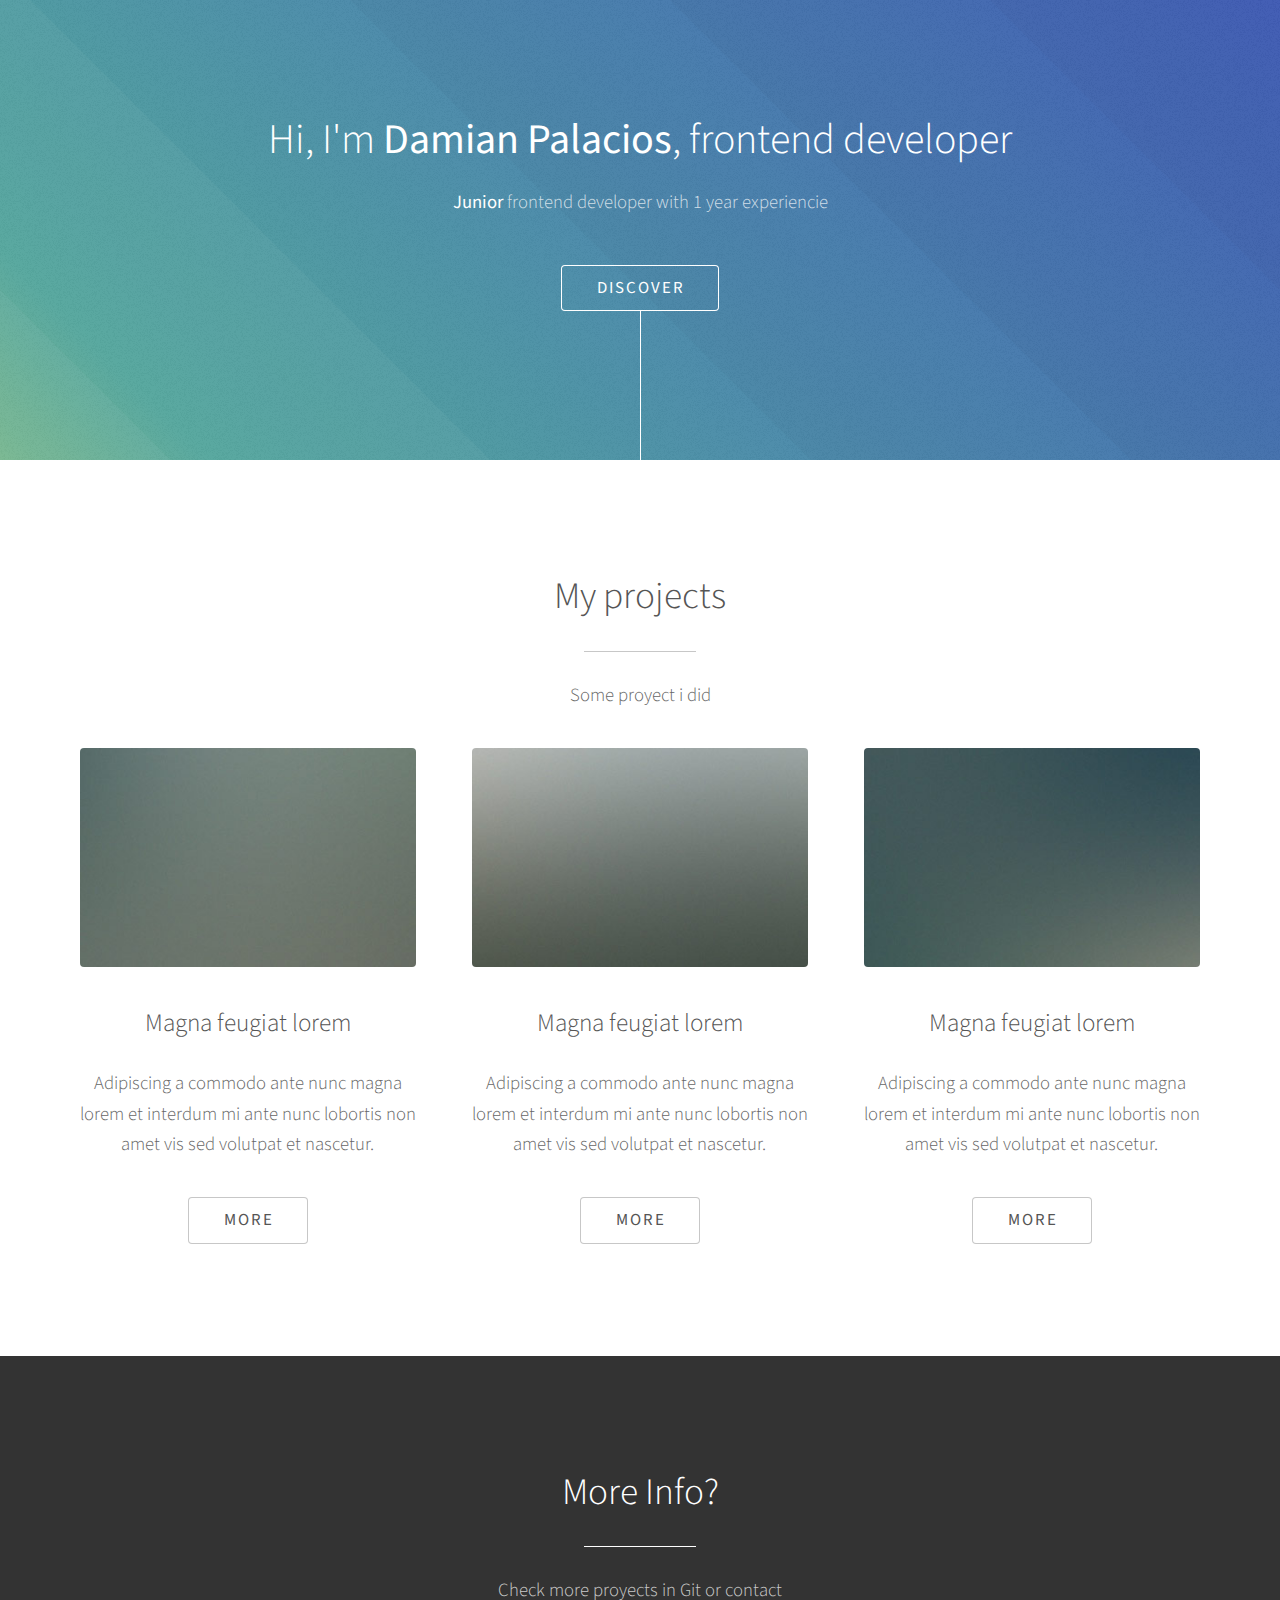
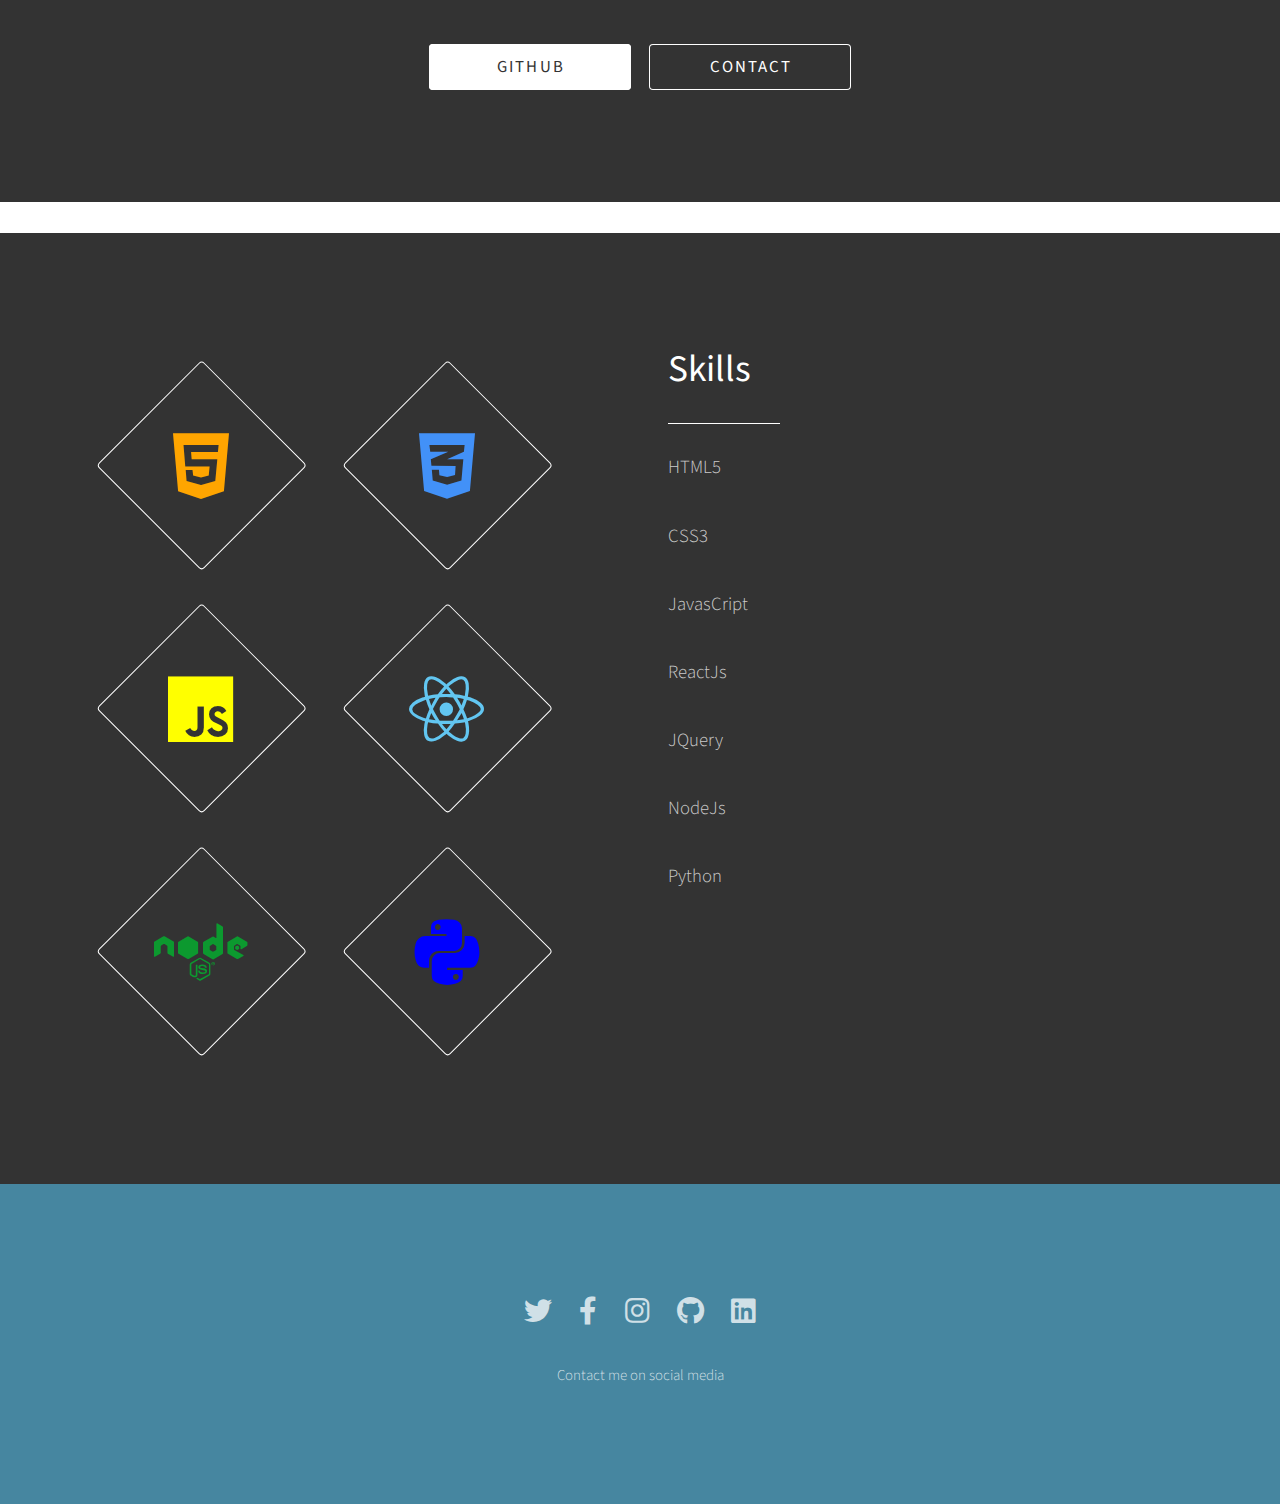
==== Portfolio/index.html @ 6d402967 "First commit" ====
<!DOCTYPE HTML>

<html>
	<head>
		<title>Portafolio Damian Palacios</title>
		<meta charset="utf-8" />
		<meta name="viewport" content="width=device-width, initial-scale=1, user-scalable=no" />
		<meta name="google-site-verification" content="gYqigkFErFSgCttg_gQOXxb4tAVQeD2nGQxV_PpJHU8" />
		<link rel="stylesheet" href="assets/css/main.css" />
	</head>
	<body class="is-preload">

		<!-- Header -->
			<section id="header">
				<div class="inner">
					<h1>Hi, I'm <strong>Damian Palacios</strong>, 
					frontend developer</h1>
					<p><b>Junior</b> frontend developer with 1 year experiencie</p>
					<ul class="actions special">
						<li><a href="#one" class="button scrolly">Discover</a></li>
					</ul>
				</div>
			</section>

		<!-- One -->
			<section id="one" class="main style1 special">
				<div class="container">
					<header class="major">
						<h2>My projects</h2>
					</header>
					<p>Some proyect i did </p>
					<div class="row gtr-150">
						<div class="col-4 col-12-medium">
							<span class="image fit"><img src="images/pic02.jpg" alt="" /></span>
							<h3>Magna feugiat lorem</h3>
							<p>Adipiscing a commodo ante nunc magna lorem et interdum mi ante nunc lobortis non amet vis sed volutpat et nascetur.</p>
							<ul class="actions special">
								<li><a href="#" class="button">More</a></li>
							</ul>
						</div>
						<div class="col-4 col-12-medium">
							<span class="image fit"><img src="images/pic03.jpg" alt="" /></span>
							<h3>Magna feugiat lorem</h3>
							<p>Adipiscing a commodo ante nunc magna lorem et interdum mi ante nunc lobortis non amet vis sed volutpat et nascetur.</p>
							<ul class="actions special">
								<li><a href="#" class="button">More</a></li>
							</ul>
						</div>
						<div class="col-4 col-12-medium">
							<span class="image fit"><img src="images/pic04.jpg" alt="" /></span>
							<h3>Magna feugiat lorem</h3>
							<p>Adipiscing a commodo ante nunc magna lorem et interdum mi ante nunc lobortis non amet vis sed volutpat et nascetur.</p>
							<ul class="actions special">
								<li><a href="#" class="button">More</a></li>
							</ul>
						</div>
					</div>
				</div>
			</section>

		<!-- Two -->
		<section id="two" class="main style2 special">
			<div class="container">
				<header class="major">
					<h2>More Info?</h2>
				</header>
				<p>Check more proyects in Git or contact</p>
				<ul class="actions special">
					<li><a href="#" class="button wide primary">GitHub</a></li>
					<li><a href="#" class="button wide">Contact</a></li>
				</ul>
			</div>
		</section>
		<br/>

		<!-- Three -->
		<section id="three" class="main style2">
			<div class="container">
				<div class="row gtr-150">
					<div class="col-6 col-12-medium">
						<ul class="major-icons">
							<li><span class="icon brands style1 fa-html5"></span></li>
								<li><span class="icon brands style2 fa-css3-alt"></span></li>
								<li><span class="icon brands style3 fa-js"></span></li>
								<li><span class="icon brands style4 fa-react"></span></li>
								<li><span class="icon brands style5 fa-node"></span></li>
								<li><span class="icon brands style6 fa-python"></span></li>
								
						</ul>
					</div>
					<div class="col-6 col-12-medium">
						<header class="major">
							<h2><b>Skills</b></h2>
						</header>
						<p>HTML5 </p>
						<p>CSS3 </p>
						<p>JavasCript </p>
						<p>ReactJs </p>
						<p>JQuery </p>
						<p>NodeJs </p>
						<p>Python</p>
					</div>
				</div>
			</div>
		</section>
			


		<!-- Footer -->
			<section id="footer">
				<ul class="icons">
					<li><a href="#" class="icon brands alt fa-twitter"><span class="label">Twitter</span></a></li>
					<li><a href="#" class="icon brands alt fa-facebook-f"><span class="label">Facebook</span></a></li>
					<li><a href="https://www.instagram.com/dapalacios1/?hl=es" target="_blank" class="icon brands alt fa-instagram"><span class="label">Instagram</span></a></li>
					<li><a href="https://github.com/paluzz/Proyects" target="_blank" class="icon brands alt fa-github"><span class="label">GitHub</span></a></li>
					<li><a href="https://www.linkedin.com/in/damian-palacios-a28579210/" class="icon brands alt fa-linkedin"><span class="label">Email</span></a></li>
				</ul>
				<ul class="copyright">
					<li>Contact me on social media</li>
				</ul>
			</section>

		<!-- Scripts -->
			<script src="assets/js/jquery.min.js"></script>
			<script src="assets/js/jquery.scrolly.min.js"></script>
			<script src="assets/js/browser.min.js"></script>
			<script src="assets/js/breakpoints.min.js"></script>
			<script src="assets/js/util.js"></script>
			<script src="assets/js/main.js"></script>

	</body>
</html>
---- Portfolio/assets/css/main.css ----
@import url("fontawesome-all.min.css");
@import url("https://fonts.googleapis.com/css?family=Source+Sans+Pro:300,300italic,400,400italic");

/*
	Photon by HTML5 UP
	html5up.net | @ajlkn
	Free for personal and commercial use under the CCA 3.0 license (html5up.net/license)
*/

html, body, div, span, applet, object,
iframe, h1, h2, h3, h4, h5, h6, p, blockquote,
pre, a, abbr, acronym, address, big, cite,
code, del, dfn, em, img, ins, kbd, q, s, samp,
small, strike, strong, sub, sup, tt, var, b,
u, i, center, dl, dt, dd, ol, ul, li, fieldset,
form, label, legend, table, caption, tbody,
tfoot, thead, tr, th, td, article, aside,
canvas, details, embed, figure, figcaption,
footer, header, hgroup, menu, nav, output, ruby,
section, summary, time, mark, audio, video {
	margin: 0;
	padding: 0;
	border: 0;
	font-size: 100%;
	font: inherit;
	vertical-align: baseline;}

article, aside, details, figcaption, figure,
footer, header, hgroup, menu, nav, section {
	display: block;}

body {
	line-height: 1;
}

ol, ul {
	list-style: none;
}

blockquote, q {
	quotes: none;
}

	blockquote:before, blockquote:after, q:before, q:after {
		content: '';
		content: none;
	}


body {
	-webkit-text-size-adjust: none;
}

mark {
	background-color: transparent;
	color: inherit;
}

input::-moz-focus-inner {
	border: 0;
	padding: 0;
}

input, select, textarea {
	-moz-appearance: none;
	-webkit-appearance: none;
	-ms-appearance: none;
	appearance: none;
}

/* Basic */

	html {
		box-sizing: border-box;
	}

	*, *:before, *:after {
		box-sizing: inherit;
	}

	body {
		background: #fff;
	}

		body.is-preload *, body.is-preload *:before, body.is-preload *:after {
			-moz-animation: none !important;
			-webkit-animation: none !important;
			-ms-animation: none !important;
			animation: none !important;
			-moz-transition: none !important;
			-webkit-transition: none !important;
			-ms-transition: none !important;
			transition: none !important;
		}

	body, input, select, textarea {
		color: #666;
		font-family: "Source Sans Pro", Helvetica, sans-serif;
		font-size: 16pt;
		font-weight: 300;
		line-height: 1.65em;
	}

	a {
		-moz-transition: color 0.2s ease-in-out, border-color 0.2s ease-in-out;
		-webkit-transition: color 0.2s ease-in-out, border-color 0.2s ease-in-out;
		-ms-transition: color 0.2s ease-in-out, border-color 0.2s ease-in-out;
		transition: color 0.2s ease-in-out, border-color 0.2s ease-in-out;
		border-bottom: dotted 1px #666;
		color: inherit;
		text-decoration: none;
	}

		a:hover {
			border-bottom-color: transparent !important;
			color: #6bd4c8;
		}

	strong, b {
		color: #555;
		font-weight: 400;
	}

	em, i {
		font-style: italic;
	}

	p {
		margin: 0 0 2em 0;
	}

	h1, h2, h3, h4, h5, h6 {
		color: #555;
		line-height: 1em;
		margin: 0 0 1em 0;
	}

		h1 a, h2 a, h3 a, h4 a, h5 a, h6 a {
			color: inherit;
			text-decoration: none;
		}

	h1 {
		font-size: 2.25em;
		line-height: 1.35em;
	}

	h2 {
		font-size: 2em;
		line-height: 1.35em;
	}

	h3 {
		font-size: 1.35em;
		line-height: 1.5em;
	}

	h4 {
		font-size: 1.25em;
		line-height: 1.5em;
	}

	h5 {
		font-size: 0.9em;
		line-height: 1.5em;
	}

	h6 {
		font-size: 0.7em;
		line-height: 1.5em;
	}

	sub {
		font-size: 0.8em;
		position: relative;
		top: 0.5em;
	}

	sup {
		font-size: 0.8em;
		position: relative;
		top: -0.5em;
	}

	hr {
		border: 0;
		border-bottom: solid 1px rgba(144, 144, 144, 0.5);
		margin: 2em 0;
	}

		hr.major {
			margin: 3em 0;
		}

	blockquote {
		border-left: solid 4px rgba(144, 144, 144, 0.5);
		font-style: italic;
		margin: 0 0 2em 0;
		padding: 0.5em 0 0.5em 2em;
	}

	code {
		background: rgba(144, 144, 144, 0.075);
		border-radius: 4px;
		border: solid 1px rgba(144, 144, 144, 0.5);
		font-family: "Courier New", monospace;
		font-size: 0.9em;
		margin: 0 0.25em;
		padding: 0.25em 0.65em;
	}

	pre {
		-webkit-overflow-scrolling: touch;
		font-family: "Courier New", monospace;
		font-size: 0.9em;
		margin: 0 0 2em 0;
	}

		pre code {
			display: block;
			line-height: 1.75em;
			padding: 1em 1.5em;
			overflow-x: auto;
		}

	.align-left {
		text-align: left;
	}

	.align-center {
		text-align: center;
	}

	.align-right {
		text-align: right;
	}

/* Container */

	.container {
		margin: 0 auto;
		max-width: calc(100% - 4em);
		width: 60em;
	}

		.container.xsmall {
			width: 15em;
		}

		.container.small {
			width: 30em;
		}

		.container.medium {
			width: 45em;
		}

		.container.large {
			width: 75em;
		}

		.container.xlarge {
			width: 90em;
		}

		.container.max {
			width: 100%;
		}

		@media screen and (max-width: 980px) {

			.container {
				max-width: 100% !important;
				width: 100% !important;
			}

		}

		@media screen and (max-width: 480px) {

			.container {
				max-width: calc(100% - 3em);
			}

		}

/* Row */

	.row {
		display: flex;
		flex-wrap: wrap;
		box-sizing: border-box;
		align-items: stretch;
	}

		.row > * {
			box-sizing: border-box;
		}

		.row.gtr-uniform > * > :last-child {
			margin-bottom: 0;
		}

		.row.aln-left {
			justify-content: flex-start;
		}

		.row.aln-center {
			justify-content: center;
		}

		.row.aln-right {
			justify-content: flex-end;
		}

		.row.aln-top {
			align-items: flex-start;
		}

		.row.aln-middle {
			align-items: center;
		}

		.row.aln-bottom {
			align-items: flex-end;
		}

		.row > .imp {
			order: -1;
		}

		.row > .col-1 {
			width: 8.33333%;
		}

		.row > .off-1 {
			margin-left: 8.33333%;
		}

		.row > .col-2 {
			width: 16.66667%;
		}

		.row > .off-2 {
			margin-left: 16.66667%;
		}

		.row > .col-3 {
			width: 25%;
		}

		.row > .off-3 {
			margin-left: 25%;
		}

		.row > .col-4 {
			width: 33.33333%;
		}

		.row > .off-4 {
			margin-left: 33.33333%;
		}

		.row > .col-5 {
			width: 41.66667%;
		}

		.row > .off-5 {
			margin-left: 41.66667%;
		}

		.row > .col-6 {
			width: 50%;
		}

		.row > .off-6 {
			margin-left: 50%;
		}

		.row > .col-7 {
			width: 58.33333%;
		}

		.row > .off-7 {
			margin-left: 58.33333%;
		}

		.row > .col-8 {
			width: 66.66667%;
		}

		.row > .off-8 {
			margin-left: 66.66667%;
		}

		.row > .col-9 {
			width: 75%;
		}

		.row > .off-9 {
			margin-left: 75%;
		}

		.row > .col-10 {
			width: 83.33333%;
		}

		.row > .off-10 {
			margin-left: 83.33333%;
		}

		.row > .col-11 {
			width: 91.66667%;
		}

		.row > .off-11 {
			margin-left: 91.66667%;
		}

		.row > .col-12 {
			width: 100%;
		}

		.row > .off-12 {
			margin-left: 100%;
		}

		.row.gtr-0 {
			margin-top: 0;
			margin-left: 0em;
		}

			.row.gtr-0 > * {
				padding: 0 0 0 0em;
			}

			.row.gtr-0.gtr-uniform {
				margin-top: 0em;
			}

				.row.gtr-0.gtr-uniform > * {
					padding-top: 0em;
				}

		.row.gtr-25 {
			margin-top: 0;
			margin-left: -0.5em;
		}

			.row.gtr-25 > * {
				padding: 0 0 0 0.5em;
			}

			.row.gtr-25.gtr-uniform {
				margin-top: -0.5em;
			}

				.row.gtr-25.gtr-uniform > * {
					padding-top: 0.5em;
				}

		.row.gtr-50 {
			margin-top: 0;
			margin-left: -1em;
		}

			.row.gtr-50 > * {
				padding: 0 0 0 1em;
			}

			.row.gtr-50.gtr-uniform {
				margin-top: -1em;
			}

				.row.gtr-50.gtr-uniform > * {
					padding-top: 1em;
				}

		.row {
			margin-top: 0;
			margin-left: -2em;
		}

			.row > * {
				padding: 0 0 0 2em;
			}

			.row.gtr-uniform {
				margin-top: -2em;
			}

				.row.gtr-uniform > * {
					padding-top: 2em;
				}

		.row.gtr-150 {
			margin-top: 0;
			margin-left: -3em;
		}

			.row.gtr-150 > * {
				padding: 0 0 0 3em;
			}

			.row.gtr-150.gtr-uniform {
				margin-top: -3em;
			}

				.row.gtr-150.gtr-uniform > * {
					padding-top: 3em;
				}

		.row.gtr-200 {
			margin-top: 0;
			margin-left: -4em;
		}

			.row.gtr-200 > * {
				padding: 0 0 0 4em;
			}

			.row.gtr-200.gtr-uniform {
				margin-top: -4em;
			}

				.row.gtr-200.gtr-uniform > * {
					padding-top: 4em;
				}

		@media screen and (max-width: 1680px) {

			.row {
				display: flex;
				flex-wrap: wrap;
				box-sizing: border-box;
				align-items: stretch;
			}

				.row > * {
					box-sizing: border-box;
				}

				.row.gtr-uniform > * > :last-child {
					margin-bottom: 0;
				}

				.row.aln-left {
					justify-content: flex-start;
				}

				.row.aln-center {
					justify-content: center;
				}

				.row.aln-right {
					justify-content: flex-end;
				}

				.row.aln-top {
					align-items: flex-start;
				}

				.row.aln-middle {
					align-items: center;
				}

				.row.aln-bottom {
					align-items: flex-end;
				}

				.row > .imp-xlarge {
					order: -1;
				}

				.row > .col-1-xlarge {
					width: 8.33333%;
				}

				.row > .off-1-xlarge {
					margin-left: 8.33333%;
				}

				.row > .col-2-xlarge {
					width: 16.66667%;
				}

				.row > .off-2-xlarge {
					margin-left: 16.66667%;
				}

				.row > .col-3-xlarge {
					width: 25%;
				}

				.row > .off-3-xlarge {
					margin-left: 25%;
				}

				.row > .col-4-xlarge {
					width: 33.33333%;
				}

				.row > .off-4-xlarge {
					margin-left: 33.33333%;
				}

				.row > .col-5-xlarge {
					width: 41.66667%;
				}

				.row > .off-5-xlarge {
					margin-left: 41.66667%;
				}

				.row > .col-6-xlarge {
					width: 50%;
				}

				.row > .off-6-xlarge {
					margin-left: 50%;
				}

				.row > .col-7-xlarge {
					width: 58.33333%;
				}

				.row > .off-7-xlarge {
					margin-left: 58.33333%;
				}

				.row > .col-8-xlarge {
					width: 66.66667%;
				}

				.row > .off-8-xlarge {
					margin-left: 66.66667%;
				}

				.row > .col-9-xlarge {
					width: 75%;
				}

				.row > .off-9-xlarge {
					margin-left: 75%;
				}

				.row > .col-10-xlarge {
					width: 83.33333%;
				}

				.row > .off-10-xlarge {
					margin-left: 83.33333%;
				}

				.row > .col-11-xlarge {
					width: 91.66667%;
				}

				.row > .off-11-xlarge {
					margin-left: 91.66667%;
				}

				.row > .col-12-xlarge {
					width: 100%;
				}

				.row > .off-12-xlarge {
					margin-left: 100%;
				}

				.row.gtr-0 {
					margin-top: 0;
					margin-left: 0em;
				}

					.row.gtr-0 > * {
						padding: 0 0 0 0em;
					}

					.row.gtr-0.gtr-uniform {
						margin-top: 0em;
					}

						.row.gtr-0.gtr-uniform > * {
							padding-top: 0em;
						}

				.row.gtr-25 {
					margin-top: 0;
					margin-left: -0.5em;
				}

					.row.gtr-25 > * {
						padding: 0 0 0 0.5em;
					}

					.row.gtr-25.gtr-uniform {
						margin-top: -0.5em;
					}

						.row.gtr-25.gtr-uniform > * {
							padding-top: 0.5em;
						}

				.row.gtr-50 {
					margin-top: 0;
					margin-left: -1em;
				}

					.row.gtr-50 > * {
						padding: 0 0 0 1em;
					}

					.row.gtr-50.gtr-uniform {
						margin-top: -1em;
					}

						.row.gtr-50.gtr-uniform > * {
							padding-top: 1em;
						}

				.row {
					margin-top: 0;
					margin-left: -2em;
				}

					.row > * {
						padding: 0 0 0 2em;
					}

					.row.gtr-uniform {
						margin-top: -2em;
					}

						.row.gtr-uniform > * {
							padding-top: 2em;
						}

				.row.gtr-150 {
					margin-top: 0;
					margin-left: -3em;
				}

					.row.gtr-150 > * {
						padding: 0 0 0 3em;
					}

					.row.gtr-150.gtr-uniform {
						margin-top: -3em;
					}

						.row.gtr-150.gtr-uniform > * {
							padding-top: 3em;
						}

				.row.gtr-200 {
					margin-top: 0;
					margin-left: -4em;
				}

					.row.gtr-200 > * {
						padding: 0 0 0 4em;
					}

					.row.gtr-200.gtr-uniform {
						margin-top: -4em;
					}

						.row.gtr-200.gtr-uniform > * {
							padding-top: 4em;
						}

		}

		@media screen and (max-width: 1140px) {

			.row {
				display: flex;
				flex-wrap: wrap;
				box-sizing: border-box;
				align-items: stretch;
			}

				.row > * {
					box-sizing: border-box;
				}

				.row.gtr-uniform > * > :last-child {
					margin-bottom: 0;
				}

				.row.aln-left {
					justify-content: flex-start;
				}

				.row.aln-center {
					justify-content: center;
				}

				.row.aln-right {
					justify-content: flex-end;
				}

				.row.aln-top {
					align-items: flex-start;
				}

				.row.aln-middle {
					align-items: center;
				}

				.row.aln-bottom {
					align-items: flex-end;
				}

				.row > .imp-large {
					order: -1;
				}

				.row > .col-1-large {
					width: 8.33333%;
				}

				.row > .off-1-large {
					margin-left: 8.33333%;
				}

				.row > .col-2-large {
					width: 16.66667%;
				}

				.row > .off-2-large {
					margin-left: 16.66667%;
				}

				.row > .col-3-large {
					width: 25%;
				}

				.row > .off-3-large {
					margin-left: 25%;
				}

				.row > .col-4-large {
					width: 33.33333%;
				}

				.row > .off-4-large {
					margin-left: 33.33333%;
				}

				.row > .col-5-large {
					width: 41.66667%;
				}

				.row > .off-5-large {
					margin-left: 41.66667%;
				}

				.row > .col-6-large {
					width: 50%;
				}

				.row > .off-6-large {
					margin-left: 50%;
				}

				.row > .col-7-large {
					width: 58.33333%;
				}

				.row > .off-7-large {
					margin-left: 58.33333%;
				}

				.row > .col-8-large {
					width: 66.66667%;
				}

				.row > .off-8-large {
					margin-left: 66.66667%;
				}

				.row > .col-9-large {
					width: 75%;
				}

				.row > .off-9-large {
					margin-left: 75%;
				}

				.row > .col-10-large {
					width: 83.33333%;
				}

				.row > .off-10-large {
					margin-left: 83.33333%;
				}

				.row > .col-11-large {
					width: 91.66667%;
				}

				.row > .off-11-large {
					margin-left: 91.66667%;
				}

				.row > .col-12-large {
					width: 100%;
				}

				.row > .off-12-large {
					margin-left: 100%;
				}

				.row.gtr-0 {
					margin-top: 0;
					margin-left: 0em;
				}

					.row.gtr-0 > * {
						padding: 0 0 0 0em;
					}

					.row.gtr-0.gtr-uniform {
						margin-top: 0em;
					}

						.row.gtr-0.gtr-uniform > * {
							padding-top: 0em;
						}

				.row.gtr-25 {
					margin-top: 0;
					margin-left: -0.5em;
				}

					.row.gtr-25 > * {
						padding: 0 0 0 0.5em;
					}

					.row.gtr-25.gtr-uniform {
						margin-top: -0.5em;
					}

						.row.gtr-25.gtr-uniform > * {
							padding-top: 0.5em;
						}

				.row.gtr-50 {
					margin-top: 0;
					margin-left: -1em;
				}

					.row.gtr-50 > * {
						padding: 0 0 0 1em;
					}

					.row.gtr-50.gtr-uniform {
						margin-top: -1em;
					}

						.row.gtr-50.gtr-uniform > * {
							padding-top: 1em;
						}

				.row {
					margin-top: 0;
					margin-left: -2em;
				}

					.row > * {
						padding: 0 0 0 2em;
					}

					.row.gtr-uniform {
						margin-top: -2em;
					}

						.row.gtr-uniform > * {
							padding-top: 2em;
						}

				.row.gtr-150 {
					margin-top: 0;
					margin-left: -3em;
				}

					.row.gtr-150 > * {
						padding: 0 0 0 3em;
					}

					.row.gtr-150.gtr-uniform {
						margin-top: -3em;
					}

						.row.gtr-150.gtr-uniform > * {
							padding-top: 3em;
						}

				.row.gtr-200 {
					margin-top: 0;
					margin-left: -4em;
				}

					.row.gtr-200 > * {
						padding: 0 0 0 4em;
					}

					.row.gtr-200.gtr-uniform {
						margin-top: -4em;
					}

						.row.gtr-200.gtr-uniform > * {
							padding-top: 4em;
						}

		}

		@media screen and (max-width: 980px) {

			.row {
				display: flex;
				flex-wrap: wrap;
				box-sizing: border-box;
				align-items: stretch;
			}

				.row > * {
					box-sizing: border-box;
				}

				.row.gtr-uniform > * > :last-child {
					margin-bottom: 0;
				}

				.row.aln-left {
					justify-content: flex-start;
				}

				.row.aln-center {
					justify-content: center;
				}

				.row.aln-right {
					justify-content: flex-end;
				}

				.row.aln-top {
					align-items: flex-start;
				}

				.row.aln-middle {
					align-items: center;
				}

				.row.aln-bottom {
					align-items: flex-end;
				}

				.row > .imp-medium {
					order: -1;
				}

				.row > .col-1-medium {
					width: 8.33333%;
				}

				.row > .off-1-medium {
					margin-left: 8.33333%;
				}

				.row > .col-2-medium {
					width: 16.66667%;
				}

				.row > .off-2-medium {
					margin-left: 16.66667%;
				}

				.row > .col-3-medium {
					width: 25%;
				}

				.row > .off-3-medium {
					margin-left: 25%;
				}

				.row > .col-4-medium {
					width: 33.33333%;
				}

				.row > .off-4-medium {
					margin-left: 33.33333%;
				}

				.row > .col-5-medium {
					width: 41.66667%;
				}

				.row > .off-5-medium {
					margin-left: 41.66667%;
				}

				.row > .col-6-medium {
					width: 50%;
				}

				.row > .off-6-medium {
					margin-left: 50%;
				}

				.row > .col-7-medium {
					width: 58.33333%;
				}

				.row > .off-7-medium {
					margin-left: 58.33333%;
				}

				.row > .col-8-medium {
					width: 66.66667%;
				}

				.row > .off-8-medium {
					margin-left: 66.66667%;
				}

				.row > .col-9-medium {
					width: 75%;
				}

				.row > .off-9-medium {
					margin-left: 75%;
				}

				.row > .col-10-medium {
					width: 83.33333%;
				}

				.row > .off-10-medium {
					margin-left: 83.33333%;
				}

				.row > .col-11-medium {
					width: 91.66667%;
				}

				.row > .off-11-medium {
					margin-left: 91.66667%;
				}

				.row > .col-12-medium {
					width: 100%;
				}

				.row > .off-12-medium {
					margin-left: 100%;
				}

				.row.gtr-0 {
					margin-top: 0;
					margin-left: 0em;
				}

					.row.gtr-0 > * {
						padding: 0 0 0 0em;
					}

					.row.gtr-0.gtr-uniform {
						margin-top: 0em;
					}

						.row.gtr-0.gtr-uniform > * {
							padding-top: 0em;
						}

				.row.gtr-25 {
					margin-top: 0;
					margin-left: -0.5em;
				}

					.row.gtr-25 > * {
						padding: 0 0 0 0.5em;
					}

					.row.gtr-25.gtr-uniform {
						margin-top: -0.5em;
					}

						.row.gtr-25.gtr-uniform > * {
							padding-top: 0.5em;
						}

				.row.gtr-50 {
					margin-top: 0;
					margin-left: -1em;
				}

					.row.gtr-50 > * {
						padding: 0 0 0 1em;
					}

					.row.gtr-50.gtr-uniform {
						margin-top: -1em;
					}

						.row.gtr-50.gtr-uniform > * {
							padding-top: 1em;
						}

				.row {
					margin-top: 0;
					margin-left: -2em;
				}

					.row > * {
						padding: 0 0 0 2em;
					}

					.row.gtr-uniform {
						margin-top: -2em;
					}

						.row.gtr-uniform > * {
							padding-top: 2em;
						}

				.row.gtr-150 {
					margin-top: 0;
					margin-left: -3em;
				}

					.row.gtr-150 > * {
						padding: 0 0 0 3em;
					}

					.row.gtr-150.gtr-uniform {
						margin-top: -3em;
					}

						.row.gtr-150.gtr-uniform > * {
							padding-top: 3em;
						}

				.row.gtr-200 {
					margin-top: 0;
					margin-left: -4em;
				}

					.row.gtr-200 > * {
						padding: 0 0 0 4em;
					}

					.row.gtr-200.gtr-uniform {
						margin-top: -4em;
					}

						.row.gtr-200.gtr-uniform > * {
							padding-top: 4em;
						}

		}

		@media screen and (max-width: 736px) {

			.row {
				display: flex;
				flex-wrap: wrap;
				box-sizing: border-box;
				align-items: stretch;
			}

				.row > * {
					box-sizing: border-box;
				}

				.row.gtr-uniform > * > :last-child {
					margin-bottom: 0;
				}

				.row.aln-left {
					justify-content: flex-start;
				}

				.row.aln-center {
					justify-content: center;
				}

				.row.aln-right {
					justify-content: flex-end;
				}

				.row.aln-top {
					align-items: flex-start;
				}

				.row.aln-middle {
					align-items: center;
				}

				.row.aln-bottom {
					align-items: flex-end;
				}

				.row > .imp-small {
					order: -1;
				}

				.row > .col-1-small {
					width: 8.33333%;
				}

				.row > .off-1-small {
					margin-left: 8.33333%;
				}

				.row > .col-2-small {
					width: 16.66667%;
				}

				.row > .off-2-small {
					margin-left: 16.66667%;
				}

				.row > .col-3-small {
					width: 25%;
				}

				.row > .off-3-small {
					margin-left: 25%;
				}

				.row > .col-4-small {
					width: 33.33333%;
				}

				.row > .off-4-small {
					margin-left: 33.33333%;
				}

				.row > .col-5-small {
					width: 41.66667%;
				}

				.row > .off-5-small {
					margin-left: 41.66667%;
				}

				.row > .col-6-small {
					width: 50%;
				}

				.row > .off-6-small {
					margin-left: 50%;
				}

				.row > .col-7-small {
					width: 58.33333%;
				}

				.row > .off-7-small {
					margin-left: 58.33333%;
				}

				.row > .col-8-small {
					width: 66.66667%;
				}

				.row > .off-8-small {
					margin-left: 66.66667%;
				}

				.row > .col-9-small {
					width: 75%;
				}

				.row > .off-9-small {
					margin-left: 75%;
				}

				.row > .col-10-small {
					width: 83.33333%;
				}

				.row > .off-10-small {
					margin-left: 83.33333%;
				}

				.row > .col-11-small {
					width: 91.66667%;
				}

				.row > .off-11-small {
					margin-left: 91.66667%;
				}

				.row > .col-12-small {
					width: 100%;
				}

				.row > .off-12-small {
					margin-left: 100%;
				}

				.row.gtr-0 {
					margin-top: 0;
					margin-left: 0em;
				}

					.row.gtr-0 > * {
						padding: 0 0 0 0em;
					}

					.row.gtr-0.gtr-uniform {
						margin-top: 0em;
					}

						.row.gtr-0.gtr-uniform > * {
							padding-top: 0em;
						}

				.row.gtr-25 {
					margin-top: 0;
					margin-left: -0.5em;
				}

					.row.gtr-25 > * {
						padding: 0 0 0 0.5em;
					}

					.row.gtr-25.gtr-uniform {
						margin-top: -0.5em;
					}

						.row.gtr-25.gtr-uniform > * {
							padding-top: 0.5em;
						}

				.row.gtr-50 {
					margin-top: 0;
					margin-left: -1em;
				}

					.row.gtr-50 > * {
						padding: 0 0 0 1em;
					}

					.row.gtr-50.gtr-uniform {
						margin-top: -1em;
					}

						.row.gtr-50.gtr-uniform > * {
							padding-top: 1em;
						}

				.row {
					margin-top: 0;
					margin-left: -2em;
				}

					.row > * {
						padding: 0 0 0 2em;
					}

					.row.gtr-uniform {
						margin-top: -2em;
					}

						.row.gtr-uniform > * {
							padding-top: 2em;
						}

				.row.gtr-150 {
					margin-top: 0;
					margin-left: -3em;
				}

					.row.gtr-150 > * {
						padding: 0 0 0 3em;
					}

					.row.gtr-150.gtr-uniform {
						margin-top: -3em;
					}

						.row.gtr-150.gtr-uniform > * {
							padding-top: 3em;
						}

				.row.gtr-200 {
					margin-top: 0;
					margin-left: -4em;
				}

					.row.gtr-200 > * {
						padding: 0 0 0 4em;
					}

					.row.gtr-200.gtr-uniform {
						margin-top: -4em;
					}

						.row.gtr-200.gtr-uniform > * {
							padding-top: 4em;
						}

		}

		@media screen and (max-width: 480px) {

			.row {
				display: flex;
				flex-wrap: wrap;
				box-sizing: border-box;
				align-items: stretch;
			}

				.row > * {
					box-sizing: border-box;
				}

				.row.gtr-uniform > * > :last-child {
					margin-bottom: 0;
				}

				.row.aln-left {
					justify-content: flex-start;
				}

				.row.aln-center {
					justify-content: center;
				}

				.row.aln-right {
					justify-content: flex-end;
				}

				.row.aln-top {
					align-items: flex-start;
				}

				.row.aln-middle {
					align-items: center;
				}

				.row.aln-bottom {
					align-items: flex-end;
				}

				.row > .imp-xsmall {
					order: -1;
				}

				.row > .col-1-xsmall {
					width: 8.33333%;
				}

				.row > .off-1-xsmall {
					margin-left: 8.33333%;
				}

				.row > .col-2-xsmall {
					width: 16.66667%;
				}

				.row > .off-2-xsmall {
					margin-left: 16.66667%;
				}

				.row > .col-3-xsmall {
					width: 25%;
				}

				.row > .off-3-xsmall {
					margin-left: 25%;
				}

				.row > .col-4-xsmall {
					width: 33.33333%;
				}

				.row > .off-4-xsmall {
					margin-left: 33.33333%;
				}

				.row > .col-5-xsmall {
					width: 41.66667%;
				}

				.row > .off-5-xsmall {
					margin-left: 41.66667%;
				}

				.row > .col-6-xsmall {
					width: 50%;
				}

				.row > .off-6-xsmall {
					margin-left: 50%;
				}

				.row > .col-7-xsmall {
					width: 58.33333%;
				}

				.row > .off-7-xsmall {
					margin-left: 58.33333%;
				}

				.row > .col-8-xsmall {
					width: 66.66667%;
				}

				.row > .off-8-xsmall {
					margin-left: 66.66667%;
				}

				.row > .col-9-xsmall {
					width: 75%;
				}

				.row > .off-9-xsmall {
					margin-left: 75%;
				}

				.row > .col-10-xsmall {
					width: 83.33333%;
				}

				.row > .off-10-xsmall {
					margin-left: 83.33333%;
				}

				.row > .col-11-xsmall {
					width: 91.66667%;
				}

				.row > .off-11-xsmall {
					margin-left: 91.66667%;
				}

				.row > .col-12-xsmall {
					width: 100%;
				}

				.row > .off-12-xsmall {
					margin-left: 100%;
				}

				.row.gtr-0 {
					margin-top: 0;
					margin-left: 0em;
				}

					.row.gtr-0 > * {
						padding: 0 0 0 0em;
					}

					.row.gtr-0.gtr-uniform {
						margin-top: 0em;
					}

						.row.gtr-0.gtr-uniform > * {
							padding-top: 0em;
						}

				.row.gtr-25 {
					margin-top: 0;
					margin-left: -0.5em;
				}

					.row.gtr-25 > * {
						padding: 0 0 0 0.5em;
					}

					.row.gtr-25.gtr-uniform {
						margin-top: -0.5em;
					}

						.row.gtr-25.gtr-uniform > * {
							padding-top: 0.5em;
						}

				.row.gtr-50 {
					margin-top: 0;
					margin-left: -1em;
				}

					.row.gtr-50 > * {
						padding: 0 0 0 1em;
					}

					.row.gtr-50.gtr-uniform {
						margin-top: -1em;
					}

						.row.gtr-50.gtr-uniform > * {
							padding-top: 1em;
						}

				.row {
					margin-top: 0;
					margin-left: -2em;
				}

					.row > * {
						padding: 0 0 0 2em;
					}

					.row.gtr-uniform {
						margin-top: -2em;
					}

						.row.gtr-uniform > * {
							padding-top: 2em;
						}

				.row.gtr-150 {
					margin-top: 0;
					margin-left: -3em;
				}

					.row.gtr-150 > * {
						padding: 0 0 0 3em;
					}

					.row.gtr-150.gtr-uniform {
						margin-top: -3em;
					}

						.row.gtr-150.gtr-uniform > * {
							padding-top: 3em;
						}

				.row.gtr-200 {
					margin-top: 0;
					margin-left: -4em;
				}

					.row.gtr-200 > * {
						padding: 0 0 0 4em;
					}

					.row.gtr-200.gtr-uniform {
						margin-top: -4em;
					}

						.row.gtr-200.gtr-uniform > * {
							padding-top: 4em;
						}

		}

		@media screen and (max-width: 320px) {

			.row {
				display: flex;
				flex-wrap: wrap;
				box-sizing: border-box;
				align-items: stretch;
			}

				.row > * {
					box-sizing: border-box;
				}

				.row.gtr-uniform > * > :last-child {
					margin-bottom: 0;
				}

				.row.aln-left {
					justify-content: flex-start;
				}

				.row.aln-center {
					justify-content: center;
				}

				.row.aln-right {
					justify-content: flex-end;
				}

				.row.aln-top {
					align-items: flex-start;
				}

				.row.aln-middle {
					align-items: center;
				}

				.row.aln-bottom {
					align-items: flex-end;
				}

				.row > .imp-xxsmall {
					order: -1;
				}

				.row > .col-1-xxsmall {
					width: 8.33333%;
				}

				.row > .off-1-xxsmall {
					margin-left: 8.33333%;
				}

				.row > .col-2-xxsmall {
					width: 16.66667%;
				}

				.row > .off-2-xxsmall {
					margin-left: 16.66667%;
				}

				.row > .col-3-xxsmall {
					width: 25%;
				}

				.row > .off-3-xxsmall {
					margin-left: 25%;
				}

				.row > .col-4-xxsmall {
					width: 33.33333%;
				}

				.row > .off-4-xxsmall {
					margin-left: 33.33333%;
				}

				.row > .col-5-xxsmall {
					width: 41.66667%;
				}

				.row > .off-5-xxsmall {
					margin-left: 41.66667%;
				}

				.row > .col-6-xxsmall {
					width: 50%;
				}

				.row > .off-6-xxsmall {
					margin-left: 50%;
				}

				.row > .col-7-xxsmall {
					width: 58.33333%;
				}

				.row > .off-7-xxsmall {
					margin-left: 58.33333%;
				}

				.row > .col-8-xxsmall {
					width: 66.66667%;
				}

				.row > .off-8-xxsmall {
					margin-left: 66.66667%;
				}

				.row > .col-9-xxsmall {
					width: 75%;
				}

				.row > .off-9-xxsmall {
					margin-left: 75%;
				}

				.row > .col-10-xxsmall {
					width: 83.33333%;
				}

				.row > .off-10-xxsmall {
					margin-left: 83.33333%;
				}

				.row > .col-11-xxsmall {
					width: 91.66667%;
				}

				.row > .off-11-xxsmall {
					margin-left: 91.66667%;
				}

				.row > .col-12-xxsmall {
					width: 100%;
				}

				.row > .off-12-xxsmall {
					margin-left: 100%;
				}

				.row.gtr-0 {
					margin-top: 0;
					margin-left: 0em;
				}

					.row.gtr-0 > * {
						padding: 0 0 0 0em;
					}

					.row.gtr-0.gtr-uniform {
						margin-top: 0em;
					}

						.row.gtr-0.gtr-uniform > * {
							padding-top: 0em;
						}

				.row.gtr-25 {
					margin-top: 0;
					margin-left: -0.5em;
				}

					.row.gtr-25 > * {
						padding: 0 0 0 0.5em;
					}

					.row.gtr-25.gtr-uniform {
						margin-top: -0.5em;
					}

						.row.gtr-25.gtr-uniform > * {
							padding-top: 0.5em;
						}

				.row.gtr-50 {
					margin-top: 0;
					margin-left: -1em;
				}

					.row.gtr-50 > * {
						padding: 0 0 0 1em;
					}

					.row.gtr-50.gtr-uniform {
						margin-top: -1em;
					}

						.row.gtr-50.gtr-uniform > * {
							padding-top: 1em;
						}

				.row {
					margin-top: 0;
					margin-left: -2em;
				}

					.row > * {
						padding: 0 0 0 2em;
					}

					.row.gtr-uniform {
						margin-top: -2em;
					}

						.row.gtr-uniform > * {
							padding-top: 2em;
						}

				.row.gtr-150 {
					margin-top: 0;
					margin-left: -3em;
				}

					.row.gtr-150 > * {
						padding: 0 0 0 3em;
					}

					.row.gtr-150.gtr-uniform {
						margin-top: -3em;
					}

						.row.gtr-150.gtr-uniform > * {
							padding-top: 3em;
						}

				.row.gtr-200 {
					margin-top: 0;
					margin-left: -4em;
				}

					.row.gtr-200 > * {
						padding: 0 0 0 4em;
					}

					.row.gtr-200.gtr-uniform {
						margin-top: -4em;
					}

						.row.gtr-200.gtr-uniform > * {
							padding-top: 4em;
						}

		}

/* Section/Article */

	section.special, article.special {
		text-align: center;
	}

	header p {
		color: #999;
		margin: 0 0 1.5em 0;
		position: relative;
	}

	header h2 + p {
		font-size: 1.25em;
		line-height: 1.5em;
		margin-top: -1em;
	}

	header h3 + p {
		font-size: 1.1em;
		line-height: 1.5em;
		margin-top: -0.8em;
	}

	header h4 + p,
	header h5 + p,
	header h6 + p {
		font-size: 0.9em;
		line-height: 1.5em;
		margin-top: -0.6em;
	}

	header.major {
		margin: 0 0 1em 0;
	}

		header.major:after {
			background: rgba(144, 144, 144, 0.5);
			content: '';
			display: inline-block;
			height: 1px;
			margin-top: 1.5em;
			width: 6em;
		}

		header.major h2, header.major h3, header.major h4, header.major h5, header.major h6 {
			margin: 0;
		}

		header.major p {
			margin: 0.7em 0 0 0;
		}

	header.special {
		text-align: center;
	}


/* Box */

	.box {
		border-radius: 4px;
		border: solid 1px rgba(144, 144, 144, 0.5);
		margin-bottom: 2em;
		padding: 1.5em;
	}

		.box > :last-child,
		.box > :last-child > :last-child,
		.box > :last-child > :last-child > :last-child {
			margin-bottom: 0;
		}

		.box.alt {
			border: 0;
			border-radius: 0;
			padding: 0;
		}

/* Icon */

	.icon {
		text-decoration: none;
		border-bottom: none;
		position: relative;
	}

		.icon:before {
			-moz-osx-font-smoothing: grayscale;
			-webkit-font-smoothing: antialiased;
			display: inline-block;
			font-style: normal;
			font-variant: normal;
			text-rendering: auto;
			line-height: 1;
			text-transform: none !important;
			font-family: 'Font Awesome 5 Free';
			font-weight: 400;
		}

		.icon > .label {
			display: none;
		}

		.icon:before {
			line-height: inherit;
		}

		.icon.solid:before {
			font-weight: 900 !important;
		}

		.icon.brands:before {
			font-family: 'Font Awesome 5 Brands';
		}

		.icon.style1:before {
			color: orange;
			font-size: 4em;
			line-height: 1em;
		}

		.icon.style2:before {
			color: rgb(66, 145, 248);
			font-size: 4em;
			line-height: 1em;
		}

		.icon.style3:before {
			color: yellow;
			font-size: 4em;
			line-height: 1em;
		}

		.icon.style4:before {
			color: #62c6f1;
			font-size: 4em;
			line-height: 1em;
		}

		.icon.style5:before {
			color: #07a72fe1;
			font-size: 4em;
			line-height: 1em;
		}

		.icon.style6:before {
			color:blue;			
			font-size: 4em;
			line-height: 1em;
		}

		
/* Image */

	.image {
		border-radius: 4px;
		border: 0;
		display: inline-block;
		position: relative;
	}

		.image img {
			border-radius: 4px;
			display: block;
		}

		.image.left {
			float: left;
			padding: 0 1.5em 1em 0;
			top: 0.25em;
		}

		.image.right {
			float: right;
			padding: 0 0 1em 1.5em;
			top: 0.25em;
		}

		.image.left, .image.right {
			max-width: 40%;
		}

			.image.left img, .image.right img {
				width: 100%;
			}

		.image.fit {
			display: block;
			margin: 0 0 2em 0;
			width: 100%;
		}

			.image.fit img {
				width: 100%;
			}

/* List */

	ol {
		list-style: decimal;
		margin: 0 0 2em 0;
		padding-left: 1.25em;
	}

		ol li {
			padding-left: 0.25em;
		}

	ul {
		list-style: disc;
		margin: 0 0 2em 0;
		padding-left: 1em;
	}

		ul li {
			padding-left: 0.5em;
		}

		ul.alt {
			list-style: none;
			padding-left: 0;
		}

			ul.alt li {
				border-top: solid 1px rgba(144, 144, 144, 0.5);
				padding: 0.5em 0;
			}

				ul.alt li:first-child {
					border-top: 0;
					padding-top: 0;
				}

	dl {
		margin: 0 0 2em 0;
	}

/* Actions */

	ul.actions {
		display: -moz-flex;
		display: -webkit-flex;
		display: -ms-flex;
		display: flex;
		cursor: default;
		list-style: none;
		margin-left: -1em;
		padding-left: 0;
	}

		ul.actions li {
			padding: 0 0 0 1em;
			vertical-align: middle;
		}

		ul.actions.special {
			-moz-justify-content: center;
			-webkit-justify-content: center;
			-ms-justify-content: center;
			justify-content: center;
			width: 100%;
			margin-left: 0;
		}

			ul.actions.special li:first-child {
				padding-left: 0;
			}

		ul.actions.stacked {
			-moz-flex-direction: column;
			-webkit-flex-direction: column;
			-ms-flex-direction: column;
			flex-direction: column;
			margin-left: 0;
		}

			ul.actions.stacked li {
				padding: 1.3em 0 0 0;
			}

				ul.actions.stacked li:first-child {
					padding-top: 0;
				}

		ul.actions.fit {
			width: calc(100% + 1em);
		}

			ul.actions.fit li {
				-moz-flex-grow: 1;
				-webkit-flex-grow: 1;
				-ms-flex-grow: 1;
				flex-grow: 1;
				-moz-flex-shrink: 1;
				-webkit-flex-shrink: 1;
				-ms-flex-shrink: 1;
				flex-shrink: 1;
				width: 100%;
			}

				ul.actions.fit li > * {
					width: 100%;
				}

			ul.actions.fit.stacked {
				width: 100%;
			}

		@media screen and (max-width: 480px) {

			ul.actions:not(.fixed) {
				-moz-flex-direction: column;
				-webkit-flex-direction: column;
				-ms-flex-direction: column;
				flex-direction: column;
				margin-left: 0;
				width: 100% !important;
			}

				ul.actions:not(.fixed) li {
					-moz-flex-grow: 1;
					-webkit-flex-grow: 1;
					-ms-flex-grow: 1;
					flex-grow: 1;
					-moz-flex-shrink: 1;
					-webkit-flex-shrink: 1;
					-ms-flex-shrink: 1;
					flex-shrink: 1;
					padding: 1em 0 0 0;
					text-align: center;
					width: 100%;
				}

					ul.actions:not(.fixed) li > * {
						width: 100%;
					}

					ul.actions:not(.fixed) li:first-child {
						padding-top: 0;
					}

					ul.actions:not(.fixed) li input[type="submit"],
					ul.actions:not(.fixed) li input[type="reset"],
					ul.actions:not(.fixed) li input[type="button"],
					ul.actions:not(.fixed) li button,
					ul.actions:not(.fixed) li .button {
						width: 100%;
					}

						ul.actions:not(.fixed) li input[type="submit"].icon:before,
						ul.actions:not(.fixed) li input[type="reset"].icon:before,
						ul.actions:not(.fixed) li input[type="button"].icon:before,
						ul.actions:not(.fixed) li button.icon:before,
						ul.actions:not(.fixed) li .button.icon:before {
							margin-left: -0.5em;
						}

		}

/* Icons */

	ul.icons {
		cursor: default;
		list-style: none;
		padding-left: 0;
	}

		ul.icons li {
			display: inline-block;
			padding: 0 1.25em 0 0;
		}

			ul.icons li:last-child {
				padding-right: 0;
			}

			ul.icons li .icon:before {
				font-size: 1.5em;
			}

/* Major Icons */

	ul.major-icons {
		list-style: none;
		padding-left: 0;
	}

		ul.major-icons li {
			display: inline-block;
			padding: 2.5em;
			text-align: center;
		}

			ul.major-icons li .icon {
				-moz-transform: rotate(45deg);
				-webkit-transform: rotate(45deg);
				-ms-transform: rotate(45deg);
				transform: rotate(45deg);
				border-radius: 4px;
				border: solid 1px rgba(144, 144, 144, 0.5);
				display: inline-block;
				height: 8em;
				line-height: 8em;
				margin: 0;
				text-align: center;
				width: 8em;
			}

				ul.major-icons li .icon:before {
					-moz-transform: rotate(-45deg);
					-webkit-transform: rotate(-45deg);
					-ms-transform: rotate(-45deg);
					transform: rotate(-45deg);
					display: inline-block;
					line-height: inherit;
				}


/* Button */

	input[type="submit"],
	input[type="reset"],
	input[type="button"],
	button,
	.button {
		-moz-appearance: none;
		-webkit-appearance: none;
		-ms-appearance: none;
		appearance: none;
		-moz-transition: background-color 0.2s ease-in-out, color 0.2s ease-in-out;
		-webkit-transition: background-color 0.2s ease-in-out, color 0.2s ease-in-out;
		-ms-transition: background-color 0.2s ease-in-out, color 0.2s ease-in-out;
		transition: background-color 0.2s ease-in-out, color 0.2s ease-in-out;
		background-color: transparent;
		border-radius: 4px;
		border: 0;
		box-shadow: inset 0 0 0 1px rgba(144, 144, 144, 0.5);
		color: #555 !important;
		cursor: pointer;
		display: inline-block;
		font-size: 0.9em;
		font-weight: 400;
		height: 2.75em;
		letter-spacing: 0.125em;
		line-height: 2.75em;
		padding: 0 2em;
		text-align: center;
		text-decoration: none;
		text-indent: 0.125em;
		text-transform: uppercase;
		white-space: nowrap;
	}

		input[type="submit"]:hover,
		input[type="reset"]:hover,
		input[type="button"]:hover,
		button:hover,
		.button:hover {
			background-color: rgba(144, 144, 144, 0.075);
		}

		input[type="submit"]:active,
		input[type="reset"]:active,
		input[type="button"]:active,
		button:active,
		.button:active {
			background-color: rgba(144, 144, 144, 0.2);
		}

		input[type="submit"].icon:before,
		input[type="reset"].icon:before,
		input[type="button"].icon:before,
		button.icon:before,
		.button.icon:before {
			margin-right: 0.5em;
		}

		input[type="submit"].fit,
		input[type="reset"].fit,
		input[type="button"].fit,
		button.fit,
		.button.fit {
			width: 100%;
		}

		input[type="submit"].small,
		input[type="reset"].small,
		input[type="button"].small,
		button.small,
		.button.small {
			font-size: 0.7em;
		}

		input[type="submit"].large,
		input[type="reset"].large,
		input[type="button"].large,
		button.large,
		.button.large {
			font-size: 1.25em;
		}

		input[type="submit"].wide,
		input[type="reset"].wide,
		input[type="button"].wide,
		button.wide,
		.button.wide {
			min-width: 12em;
		}

		input[type="submit"].primary,
		input[type="reset"].primary,
		input[type="button"].primary,
		button.primary,
		.button.primary {
			background-color: #555;
			box-shadow: none !important;
			color: #fff !important;
		}

			input[type="submit"].primary:hover,
			input[type="reset"].primary:hover,
			input[type="button"].primary:hover,
			button.primary:hover,
			.button.primary:hover {
				background-color: #626262;
			}

			input[type="submit"].primary:active,
			input[type="reset"].primary:active,
			input[type="button"].primary:active,
			button.primary:active,
			.button.primary:active {
				background-color: #484848;
			}

		input[type="submit"].disabled, input[type="submit"]:disabled,
		input[type="reset"].disabled,
		input[type="reset"]:disabled,
		input[type="button"].disabled,
		input[type="button"]:disabled,
		button.disabled,
		button:disabled,
		.button.disabled,
		.button:disabled {
			cursor: default;
			opacity: 0.25;
		}

/* Main */

	.main {
		padding: 6em 0 4em 0 ;
	}

		.main.style1 {
			background: #fff;
		}

		.main.style2 {
			background-color: #333;
			color: rgba(255, 255, 255, 0.75);
			background-attachment: fixed,							fixed;
			background-image: url("images/overlay1.png"), url("../../images/header.jpg");
			background-size: auto,							cover;
		}

			.main.style2 a {
				border-bottom-color: rgba(255, 255, 255, 0.5);
			}

				.main.style2 a:hover {
					color: #ffffff;
				}

			.main.style2 h1, .main.style2 h2, .main.style2 h3, .main.style2 h4, .main.style2 h5, .main.style2 h6, .main.style2 strong, .main.style2 b {
				color: #ffffff;
			}

			.main.style2 header p {
				color: #ffffff;
			}

			.main.style2 header.major:after {
				background: #ffffff;
			}

			.main.style2 input[type="submit"],
			.main.style2 input[type="reset"],
			.main.style2 input[type="button"],
			.main.style2 button,
			.main.style2 .button {
				box-shadow: inset 0 0 0 1px #ffffff;
				color: #ffffff !important;
			}

				.main.style2 input[type="submit"]:hover,
				.main.style2 input[type="reset"]:hover,
				.main.style2 input[type="button"]:hover,
				.main.style2 button:hover,
				.main.style2 .button:hover {
					background-color: rgba(255, 255, 255, 0.125);
				}

				.main.style2 input[type="submit"]:active,
				.main.style2 input[type="reset"]:active,
				.main.style2 input[type="button"]:active,
				.main.style2 button:active,
				.main.style2 .button:active {
					background-color: rgba(255, 255, 255, 0.25);
				}

				.main.style2 input[type="submit"].primary,
				.main.style2 input[type="reset"].primary,
				.main.style2 input[type="button"].primary,
				.main.style2 button.primary,
				.main.style2 .button.primary {
					background-color: #ffffff;
					box-shadow: inset 0 0 0 1px #ffffff !important;
					color: #333 !important;
				}

					.main.style2 input[type="submit"].primary:hover,
					.main.style2 input[type="reset"].primary:hover,
					.main.style2 input[type="button"].primary:hover,
					.main.style2 button.primary:hover,
					.main.style2 .button.primary:hover {
						background-color: rgba(255, 255, 255, 0.125) !important;
						color: #ffffff !important;
					}

					.main.style2 input[type="submit"].primary:active,
					.main.style2 input[type="reset"].primary:active,
					.main.style2 input[type="button"].primary:active,
					.main.style2 button.primary:active,
					.main.style2 .button.primary:active {
						background-color: rgba(255, 255, 255, 0.25) !important;
					}

			.main.style2 ul.major-icons li .icon {
				border-color: #ffffff;
			}

			.main.style2 .icon.major {
				color: #ffffff;
			}

/* Header */

	#header {
		padding: 9em 0 9em 0 ;
		background-color: #4686a0;
		color: rgba(255, 255, 255, 0.75);
		background-attachment: fixed,							fixed,							fixed;
		background-image: url("images/overlay2.png"), url("images/overlay3.svg"), linear-gradient(45deg, #9dc66b 5%, #4fa49a 30%, #4361c2);
		background-position: top left,						center center,					center center;
		background-size: auto,							cover,							cover;
		overflow: hidden;
		position: relative;
		text-align: center;
	}

		#header a {
			border-bottom-color: rgba(255, 255, 255, 0.5);
		}

			#header a:hover {
				color: #ffffff;
			}

		#header h1, #header h2, #header h3, #header h4, #header h5, #header h6, #header strong, #header b {
			color: #ffffff;
		}

		#header header p {
			color: #ffffff;
		}

		#header header.major:after {
			background: #ffffff;
		}

		#header input[type="submit"],
		#header input[type="reset"],
		#header input[type="button"],
		#header button,
		#header .button {
			box-shadow: inset 0 0 0 1px #ffffff;
			color: #ffffff !important;
		}

			#header input[type="submit"]:hover,
			#header input[type="reset"]:hover,
			#header input[type="button"]:hover,
			#header button:hover,
			#header .button:hover {
				background-color: rgba(255, 255, 255, 0.125);
			}

			#header input[type="submit"]:active,
			#header input[type="reset"]:active,
			#header input[type="button"]:active,
			#header button:active,
			#header .button:active {
				background-color: rgba(255, 255, 255, 0.25);
			}

			#header input[type="submit"].primary,
			#header input[type="reset"].primary,
			#header input[type="button"].primary,
			#header button.primary,
			#header .button.primary {
				background-color: #ffffff;
				box-shadow: inset 0 0 0 1px #ffffff !important;
				color: #4686a0 !important;
			}

				#header input[type="submit"].primary:hover,
				#header input[type="reset"].primary:hover,
				#header input[type="button"].primary:hover,
				#header button.primary:hover,
				#header .button.primary:hover {
					background-color: rgba(255, 255, 255, 0.125) !important;
					color: #ffffff !important;
				}

				#header input[type="submit"].primary:active,
				#header input[type="reset"].primary:active,
				#header input[type="button"].primary:active,
				#header button.primary:active,
				#header .button.primary:active {
					background-color: rgba(255, 255, 255, 0.25) !important;
				}

		#header ul.major-icons li .icon {
			border-color: #ffffff;
		}

		#header .icon.major {
			color: #ffffff;
		}

		#header h1 {
			margin: 0;
		}

		#header p {
			margin: 1em 0 0 0;
		}

		#header .actions {
			-moz-justify-content: center;
			-webkit-justify-content: center;
			-ms-justify-content: center;
			justify-content: center;
			margin-top: 2.5em;
			margin-left: 0;
			position: relative;
		}

			#header .actions li:first-child {
				padding-left: 0;
			}

			#header .actions:after {
				background: #ffffff;
				content: '';
				height: 100vh;
				left: 50%;
				position: absolute;
				top: 100%;
				width: 1px;
			}

		#header .inner {
			-moz-transition: -moz-transform 1.5s ease, opacity 2s ease;
			-webkit-transition: -webkit-transform 1.5s ease, opacity 2s ease;
			-ms-transition: -ms-transform 1.5s ease, opacity 2s ease;
			transition: transform 1.5s ease, opacity 2s ease;
			-moz-transition-delay: 0.25s;
			-webkit-transition-delay: 0.25s;
			-ms-transition-delay: 0.25s;
			transition-delay: 0.25s;
			-moz-transform: scale(1);
			-webkit-transform: scale(1);
			-ms-transform: scale(1);
			transform: scale(1);
			opacity: 1;
			position: relative;
			z-index: 1;
		}

			#header .inner .actions {
				-moz-transition: -moz-transform 1.25s ease;
				-webkit-transition: -webkit-transform 1.25s ease;
				-ms-transition: -ms-transform 1.25s ease;
				transition: transform 1.25s ease;
				-moz-transition-delay: 1s;
				-webkit-transition-delay: 1s;
				-ms-transition-delay: 1s;
				transition-delay: 1s;
				-moz-transform: translateY(0);
				-webkit-transform: translateY(0);
				-ms-transform: translateY(0);
				transform: translateY(0);
				opacity: 1;
			}

		#header:after {
			-moz-transition: opacity 1s ease;
			-webkit-transition: opacity 1s ease;
			-ms-transition: opacity 1s ease;
			transition: opacity 1s ease;
			background-image: linear-gradient(45deg, #4fa49a, #4361c2);
			content: '';
			height: 100%;
			left: 0;
			opacity: 0;
			position: absolute;
			top: 0;
			width: 100%;
		}

	body.is-preload #header .inner {
		-moz-transform: scale(1.05);
		-webkit-transform: scale(1.05);
		-ms-transform: scale(1.05);
		transform: scale(1.05);
		opacity: 0;
	}

		body.is-preload #header .inner .actions {
			-moz-transform: translateY(30em);
			-webkit-transform: translateY(30em);
			-ms-transform: translateY(30em);
			transform: translateY(30em);
			opacity: 0;
		}

	body.is-preload #header:after {
		opacity: 1;
	}

/* Footer */

	#footer {
		padding: 6em 0 6em 0 ;
		background-color: #4686a0;
		color: rgba(255, 255, 255, 0.75);
		background-attachment: fixed,							fixed,							fixed;
		background-image: url("images/overlay2.png"), url("images/overlay4.svg"), linear-gradient(45deg, #4361c2, #4fa49a 50%, #9dc66b 95%);
		background-position: top left,						center center,					center center;
		background-size: auto,							cover,							cover;
		text-align: center;
	}

		#footer a {
			border-bottom-color: rgba(255, 255, 255, 0.5);
		}

			#footer a:hover {
				color: #ffffff;
			}

		#footer h1, #footer h2, #footer h3, #footer h4, #footer h5, #footer h6, #footer strong, #footer b {
			color: #ffffff;
		}

		#footer header p {
			color: #ffffff;
		}

		#footer header.major:after {
			background: #ffffff;
		}

		#footer input[type="submit"],
		#footer input[type="reset"],
		#footer input[type="button"],
		#footer button,
		#footer .button {
			box-shadow: inset 0 0 0 1px #ffffff;
			color: #ffffff !important;
		}

			#footer input[type="submit"]:hover,
			#footer input[type="reset"]:hover,
			#footer input[type="button"]:hover,
			#footer button:hover,
			#footer .button:hover {
				background-color: rgba(255, 255, 255, 0.125);
			}

			#footer input[type="submit"]:active,
			#footer input[type="reset"]:active,
			#footer input[type="button"]:active,
			#footer button:active,
			#footer .button:active {
				background-color: rgba(255, 255, 255, 0.25);
			}

			#footer input[type="submit"].primary,
			#footer input[type="reset"].primary,
			#footer input[type="button"].primary,
			#footer button.primary,
			#footer .button.primary {
				background-color: #ffffff;
				box-shadow: inset 0 0 0 1px #ffffff !important;
				color: #4686a0 !important;
			}

				#footer input[type="submit"].primary:hover,
				#footer input[type="reset"].primary:hover,
				#footer input[type="button"].primary:hover,
				#footer button.primary:hover,
				#footer .button.primary:hover {
					background-color: rgba(255, 255, 255, 0.125) !important;
					color: #ffffff !important;
				}

				#footer input[type="submit"].primary:active,
				#footer input[type="reset"].primary:active,
				#footer input[type="button"].primary:active,
				#footer button.primary:active,
				#footer .button.primary:active {
					background-color: rgba(255, 255, 255, 0.25) !important;
				}

		#footer ul.major-icons li .icon {
			border-color: #ffffff;
		}

		#footer .icon.major {
			color: #ffffff;
		}

		#footer .icons {
			margin: 0;
		}

		#footer .copyright {
			font-size: 0.8em;
			list-style: none;
			margin: 2em 0 0 0;
			padding: 0;
		}

			#footer .copyright li {
				border-left: solid 1px;
				display: inline-block;
				line-height: 1em;
				margin-left: 1em;
				padding: 0 0 0 1em;
			}

				#footer .copyright li:first-child {
					border-left: 0;
					margin-left: 0;
					padding: 0;
				}

/* XLarge */

	@media screen and (max-width: 1680px) {

		/* Basic */

			body, input, select, textarea {
				font-size: 14pt;
			}

		/* Header */

			#header {
				padding: 6em 0 6em 0 ;
			}

	}

/* Large */

	@media screen and (max-width: 1140px) {

		/* Basic */

			body, input, select, textarea {
				font-size: 13pt;
			}

			h1 br, h2 br, h3 br, h4 br, h5 br, h6 br {
				display: none;
			}

		/* List */

			ul.major-icons li {
				padding: 2em;
			}

				ul.major-icons li .icon {
					height: 8em;
					line-height: 8em;
					width: 8em;
				}

		/* Main */

			.main {
				padding: 4em 0 2em 0 ;
			}

				.main.style2 {
					background-attachment: scroll;
				}

		/* Header */

			#header {
				padding: 5em 0 5em 0 ;
				background-attachment: scroll;
			}

				#header br {
					display: inline;
				}

		/* Footer */

			#footer {
				padding: 4em 0 4em 0 ;
				background-attachment: scroll;
			}

	}

/* Medium */

	@media screen and (max-width: 980px) {

		/* List */

			ul.major-icons li {
				padding: 2em;
			}

				ul.major-icons li .icon {
					height: 7em;
					line-height: 7em;
					width: 7em;
				}

		/* Main */

			.main {
				padding: 5em 3em 3em 3em ;
			}

		/* Header */

			#header {
				padding: 8em 3em 8em 3em ;
			}

		/* Footer */

			#footer {
				padding: 5em 3em 5em 3em ;
			}

		/* One */

			#one {
				text-align: center;
			}

		/* Two */

			#two {
				text-align: center;
			}

	}

/* Small */

	@media screen and (max-width: 736px) {

		/* Basic */

			body, input, select, textarea {
				font-size: 12pt;
			}

			h1 {
				font-size: 1.75em;
			}

			h2 {
				font-size: 1.5em;
			}

			h3 {
				font-size: 1.1em;
			}

			h4 {
				font-size: 1em;
			}

		/* List */

			ul.major-icons li {
				padding: 1.5em;
			}

				ul.major-icons li .icon {
					height: 5em;
					line-height: 5em;
					width: 5em;
				}

					ul.major-icons li .icon:before {
						font-size: 42px;
					}

		/* Icon */

			.icon.major {
				margin: 0 0 1em 0;
			}

		/* Button */

			input[type="submit"],
			input[type="reset"],
			input[type="button"],
			button,
			.button {
				height: 3em;
				line-height: 3em;
			}

		/* Main */

			.main {
				padding: 3em 1.5em 1em 1.5em ;
			}

		/* Header */

			#header {
				padding: 4em 3em 4em 3em ;
			}

				#header .actions {
					margin: 2em 0 0 0;
				}

		/* Footer */

			#footer {
				padding: 3em 1.5em 3em 1.5em ;
			}

	}

/* XSmall */

	@media screen and (max-width: 480px) {

		/* Button */

			input[type="submit"],
			input[type="reset"],
			input[type="button"],
			.button {
				padding: 0;
			}

		/* Main */

			.main {
				padding: 2em 1.5em 0.1em 1.5em ;
			}

		/* Header */

			#header {
				padding: 4em 2em 4em 2em ;
			}

				#header br {
					display: none;
				}

		/* Footer */

			#footer {
				padding: 2em 1.5em 2em 1.5em ;
			}

				#footer .copyright {
					margin: 1.5em 0 0 0;
				}

					#footer .copyright li {
						border: 0;
						display: block;
						margin: 1em 0 0 0;
						padding: 0;
					}

						#footer .copyright li:first-child {
							margin-top: 0;
						}

	}

/* XXSmall */

	@media screen and (max-width: 320px) {

		/* Basic */

			html, body {
				min-width: 320px;
			}

		/* Main */

			.main {
				padding: 2em 1em 0.1em 1em ;
			}

		/* Header */

			#header {
				padding: 3em 1em 3em 1em ;
			}

		/* Footer */

			#footer {
				padding: 2em 1em 2em 1em ;
			}

	}
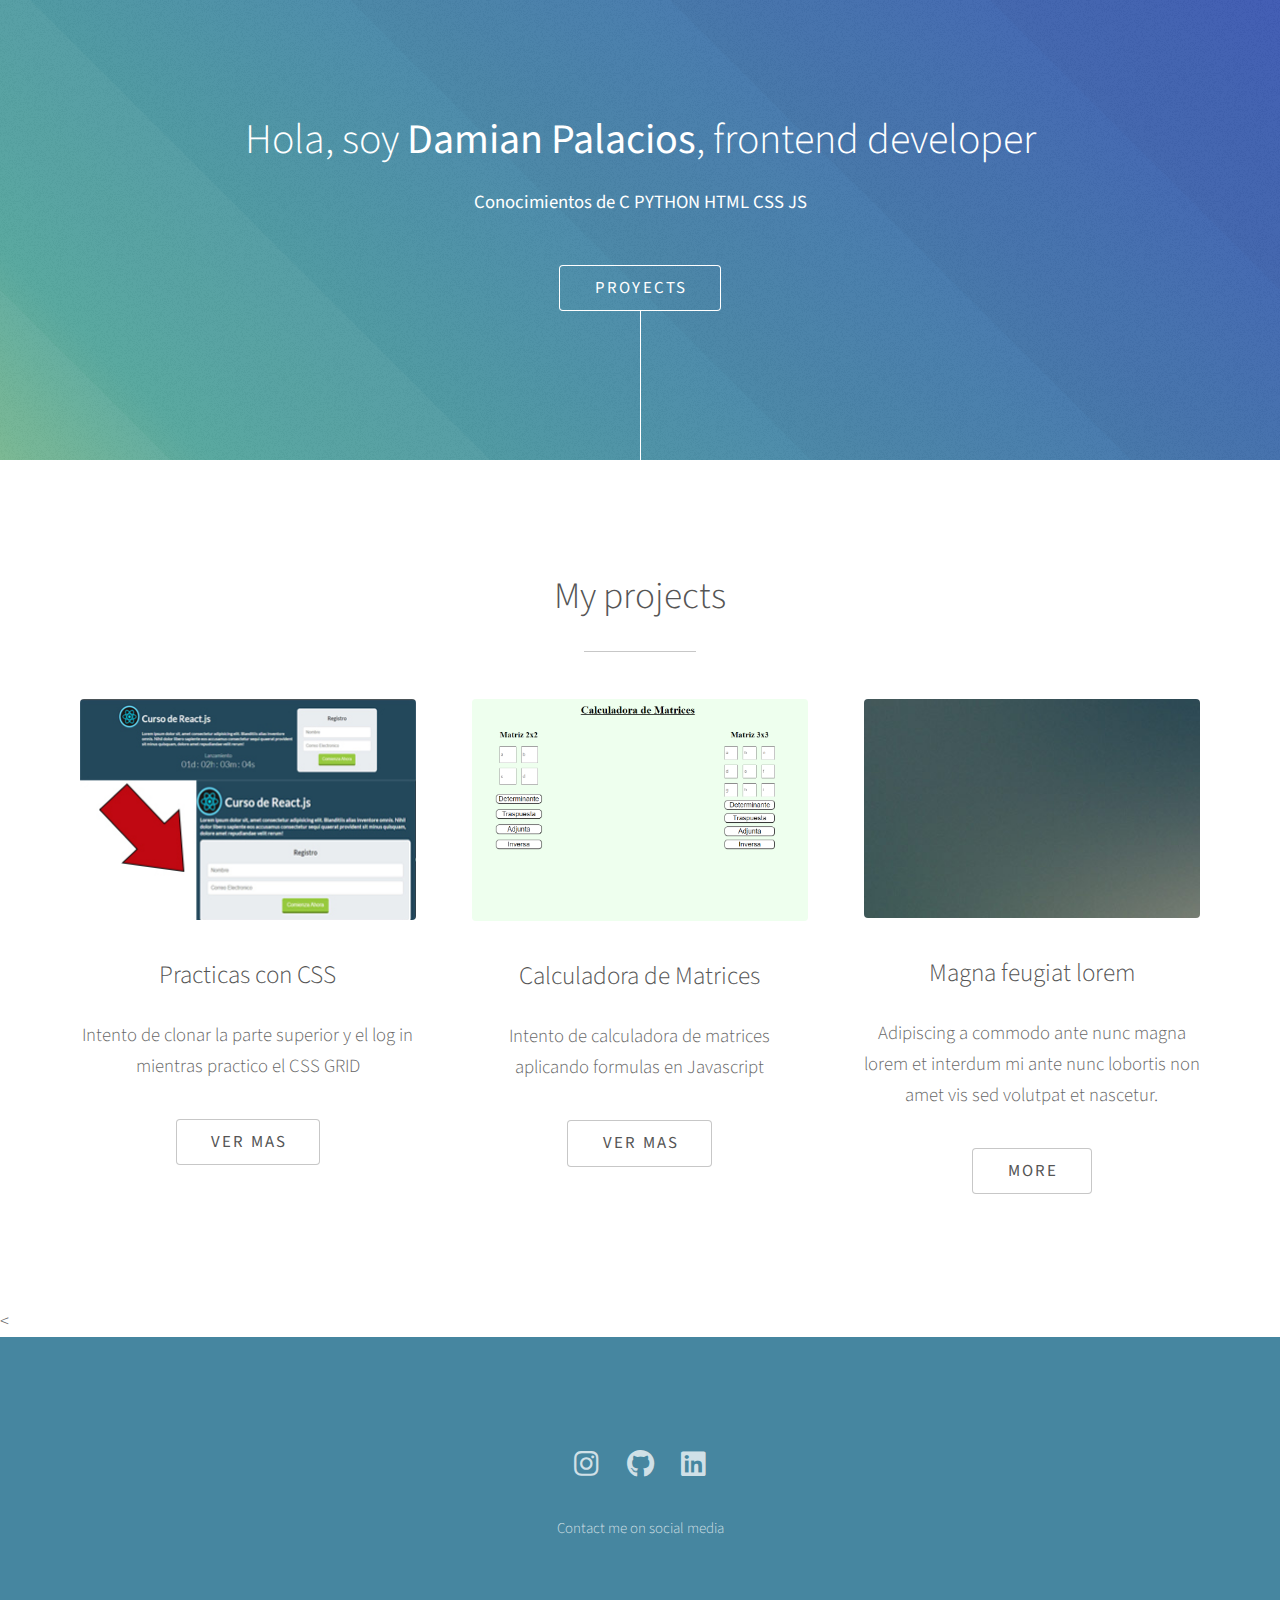
==== commit 73dfef17: "Actualizacion proyecto css" ====
--- a/Portfolio/index.html
+++ b/Portfolio/index.html
@@ -13,11 +13,11 @@
 		<!-- Header -->
 			<section id="header">
 				<div class="inner">
-					<h1>Hi, I'm <strong>Damian Palacios</strong>, 
+					<h1>Hola, soy <strong>Damian Palacios</strong>, 
 					frontend developer</h1>
-					<p><b>Junior</b> frontend developer with 1 year experiencie</p>
+					<p><b>Conocimientos de C PYTHON HTML CSS JS </b></p>
 					<ul class="actions special">
-						<li><a href="#one" class="button scrolly">Discover</a></li>
+						<li><a href="#one" class="button scrolly">Proyects</a></li>
 					</ul>
 				</div>
 			</section>
@@ -28,22 +28,22 @@
 					<header class="major">
 						<h2>My projects</h2>
 					</header>
-					<p>Some proyect i did </p>
+					<p></p>
 					<div class="row gtr-150">
 						<div class="col-4 col-12-medium">
-							<span class="image fit"><img src="images/pic02.jpg" alt="" /></span>
-							<h3>Magna feugiat lorem</h3>
-							<p>Adipiscing a commodo ante nunc magna lorem et interdum mi ante nunc lobortis non amet vis sed volutpat et nascetur.</p>
+							<span class="image fit"><img src="images/proyecto-grid.jpg" alt="PLATZI" /></span>
+							<h3>Practicas con CSS</h3>
+							<p>Intento de clonar la parte superior y el log in mientras practico el CSS GRID </p>
 							<ul class="actions special">
-								<li><a href="#" class="button">More</a></li>
+								<li><a href="https://github.com/paluzz/Css-Grid/tree/main/9-Platzi" class="button" target="_blank">Ver mas</a></li>
 							</ul>
 						</div>
 						<div class="col-4 col-12-medium">
-							<span class="image fit"><img src="images/pic03.jpg" alt="" /></span>
-							<h3>Magna feugiat lorem</h3>
-							<p>Adipiscing a commodo ante nunc magna lorem et interdum mi ante nunc lobortis non amet vis sed volutpat et nascetur.</p>
+							<span class="image fit"><img src="images/1.png" alt="" /></span>
+							<h3>Calculadora de Matrices</h3>
+							<p>Intento de calculadora de matrices aplicando formulas en Javascript</p>
 							<ul class="actions special">
-								<li><a href="#" class="button">More</a></li>
+								<li><a href="https://matriz-calculator.netlify.app" class="button" target="_blank">Ver mas</a></li>
 							</ul>
 						</div>
 						<div class="col-4 col-12-medium">
@@ -59,7 +59,7 @@
 			</section>
 
 		<!-- Two -->
-		<section id="two" class="main style2 special">
+<!-- 		<section id="two" class="main style2 special">
 			<div class="container">
 				<header class="major">
 					<h2>More Info?</h2>
@@ -71,53 +71,26 @@
 				</ul>
 			</div>
 		</section>
-		<br/>
+		<br/> -->
 
 		<!-- Three -->
-		<section id="three" class="main style2">
-			<div class="container">
-				<div class="row gtr-150">
-					<div class="col-6 col-12-medium">
-						<ul class="major-icons">
-							<li><span class="icon brands style1 fa-html5"></span></li>
-								<li><span class="icon brands style2 fa-css3-alt"></span></li>
-								<li><span class="icon brands style3 fa-js"></span></li>
-								<li><span class="icon brands style4 fa-react"></span></li>
-								<li><span class="icon brands style5 fa-node"></span></li>
-								<li><span class="icon brands style6 fa-python"></span></li>
-								
-						</ul>
-					</div>
-					<div class="col-6 col-12-medium">
-						<header class="major">
-							<h2><b>Skills</b></h2>
-						</header>
-						<p>HTML5 </p>
-						<p>CSS3 </p>
-						<p>JavasCript </p>
-						<p>ReactJs </p>
-						<p>JQuery </p>
-						<p>NodeJs </p>
-						<p>Python</p>
-					</div>
-				</div>
-			</div>
+		
+		<section>
+			<
 		</section>
 			
-
 
 		<!-- Footer -->
 			<section id="footer">
 				<ul class="icons">
-					<li><a href="#" class="icon brands alt fa-twitter"><span class="label">Twitter</span></a></li>
-					<li><a href="#" class="icon brands alt fa-facebook-f"><span class="label">Facebook</span></a></li>
 					<li><a href="https://www.instagram.com/dapalacios1/?hl=es" target="_blank" class="icon brands alt fa-instagram"><span class="label">Instagram</span></a></li>
-					<li><a href="https://github.com/paluzz/Proyects" target="_blank" class="icon brands alt fa-github"><span class="label">GitHub</span></a></li>
-					<li><a href="https://www.linkedin.com/in/damian-palacios-a28579210/" class="icon brands alt fa-linkedin"><span class="label">Email</span></a></li>
+					<li><a href="https://github.com/paluzz/" target="_blank" class="icon brands alt fa-github"><span class="label">GitHub</span></a></li>
+					<li><a href="https://www.linkedin.com/in/damian-palacios-a28579210/" target="_blank" class="icon brands alt fa-linkedin"><span class="label">Email</span></a></li>
 				</ul>
 				<ul class="copyright">
 					<li>Contact me on social media</li>
 				</ul>
+				
 			</section>
 
 		<!-- Scripts -->
@@ -127,6 +100,7 @@
 			<script src="assets/js/breakpoints.min.js"></script>
 			<script src="assets/js/util.js"></script>
 			<script src="assets/js/main.js"></script>
+			
 
 	</body>
 </html>--- a/Portfolio/assets/css/main.css
+++ b/Portfolio/assets/css/main.css
@@ -2023,7 +2023,7 @@
 
 	header h4 + p,
 	header h5 + p,
-	header h6 + p {
+	 h6 + p {
 		font-size: 0.9em;
 		line-height: 1.5em;
 		margin-top: -0.6em;
@@ -3243,4 +3243,8 @@
 				padding: 2em 1em 2em 1em ;
 			}
 
+	}
+
+	.c {
+		transform: rotate(45deg);
 	}